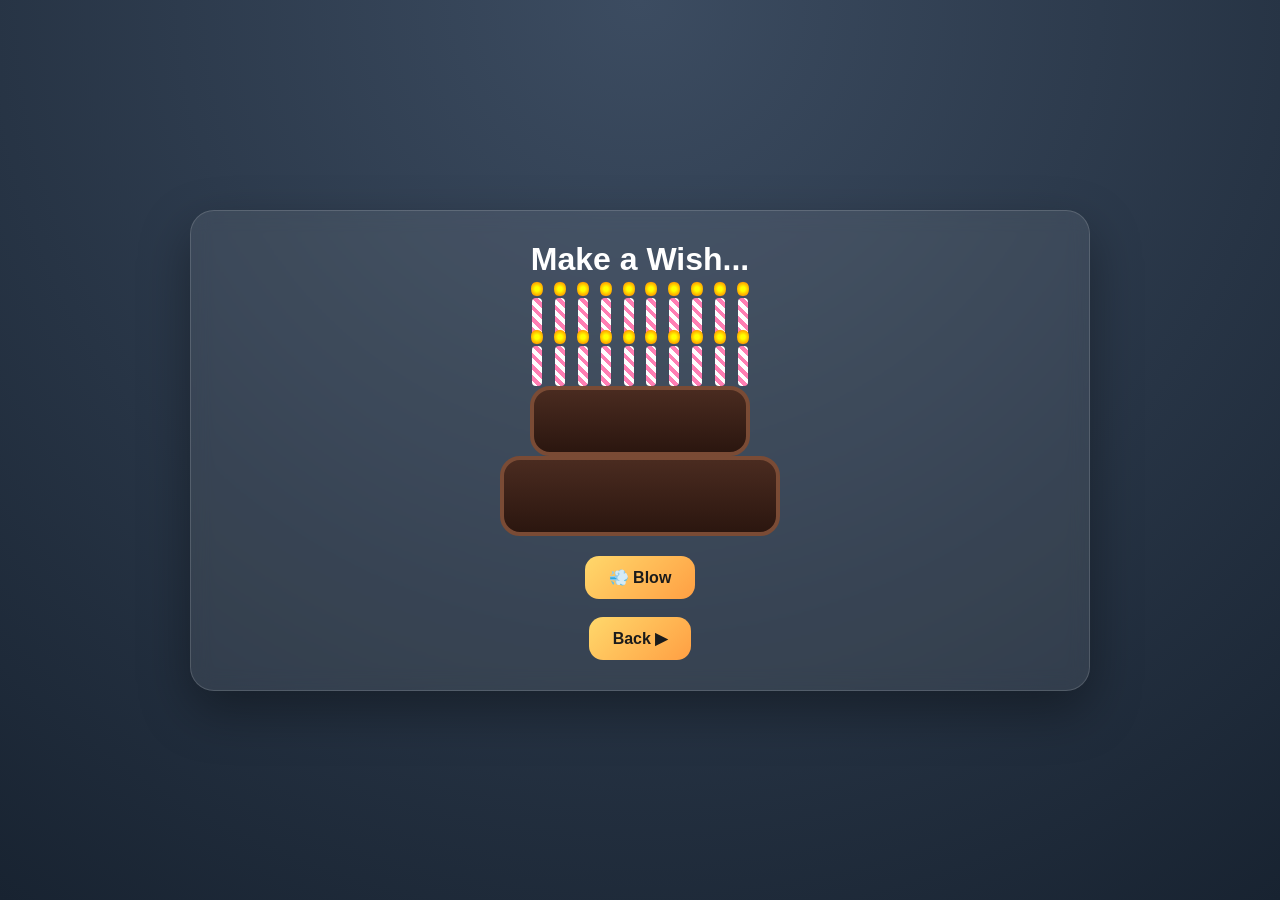
==== page3.html @ 56f773ea "first commit" ====
<!DOCTYPE html>
<html lang="en">
<head>
  <meta charset="UTF-8">
  <meta name="viewport" content="width=device-width, initial-scale=1.0">
  <title>Birthday Cake</title>
  <link rel="stylesheet" href="style.css">
</head>
<body class="center-page">

  <div class="card">
    <div class="wish" id="wishMsg">🎉 Happy Birthday! 🎂</div>
    <h1>Make a Wish...</h1>

    <div class="cake">
      <div class="candles" id="candles"></div>
      <div class="layer layer2"></div>
      <div class="layer layer1"></div>
    </div>

    <button onclick="blowCandles()">💨 Blow</button>
    <br><br>
    <button onclick="location.href='page2.html'">Back ▶</button>
  </div>

  <script src="script.js"></script>
</body>
</html>
---- style.css ----
* {
  margin: 0;
  padding: 0;
  box-sizing: border-box;
}

body {
  font-family: Arial, sans-serif;
  background: radial-gradient(circle at top, #3c4c61, #182331);
  color: white;
  min-height: 100vh;
}

.center-page {
  display: flex;
  justify-content: center;
  align-items: center;
  flex-direction: column;
  padding: 20px;
  text-align: center;
}

.card {
  background: rgba(255, 255, 255, 0.08);
  border: 1px solid rgba(255, 255, 255, 0.15);
  border-radius: 24px;
  padding: 30px;
  box-shadow: 0 20px 50px rgba(0, 0, 0, 0.35);
  backdrop-filter: blur(10px);
  max-width: 900px;
  width: 100%;
}

h1, h2 {
  margin-bottom: 20px;
}

input {
  padding: 12px 16px;
  width: 260px;
  border-radius: 12px;
  border: none;
  outline: none;
  margin: 15px 0;
  font-size: 18px;
  text-align: center;
}

button {
  padding: 12px 24px;
  border: none;
  border-radius: 14px;
  background: linear-gradient(135deg, #ffd86b, #ff9f43);
  color: #1b1b1b;
  font-weight: bold;
  cursor: pointer;
  font-size: 16px;
  transition: 0.25s;
}

button:hover {
  transform: scale(1.05);
}

.error-msg {
  color: #ff6b6b;
  margin-top: 15px;
}

/* LETTERS PAGE */
.letters {
  display: flex;
  gap: 30px;
  flex-wrap: wrap;
  justify-content: center;
  margin-top: 20px;
}

.letter {
  width: 160px;
  height: 120px;
  background: linear-gradient(135deg, #f8f1df, #d8ccb5);
  color: #333;
  border-radius: 16px;
  display: flex;
  justify-content: center;
  align-items: center;
  font-size: 42px;
  font-weight: bold;
  cursor: pointer;
  position: relative;
  box-shadow: 0 10px 25px rgba(0,0,0,0.25);
  transition: 0.3s;
}

.letter:hover {
  transform: translateY(-10px) rotate(-2deg);
}

.letter::before {
  content: "";
  position: absolute;
  top: 0;
  left: 0;
  width: 100%;
  height: 50%;
  background: rgba(255,255,255,0.4);
  clip-path: polygon(0 0, 50% 100%, 100% 0);
  border-radius: 16px 16px 0 0;
}

/* CAKE PAGE */
.cake {
  position: relative;
  margin: 20px 0;
}

.layer {
  margin: 0 auto;
  background: linear-gradient(#4a2b20, #2b160f);
  border-radius: 20px;
  border: 4px solid #7a4b35;
  position: relative;
}

.layer1 {
  width: 280px;
  height: 80px;
}

.layer2 {
  width: 220px;
  height: 70px;
  margin-top: -10px;
}

.candles {
  display: grid;
  grid-template-columns: repeat(10, 1fr);
  gap: 8px;
  width: 220px;
  margin: 0 auto 10px;
}

.candle {
  width: 10px;
  height: 40px;
  background: repeating-linear-gradient(
    45deg,
    #fff,
    #fff 4px,
    #ff7eb3 4px,
    #ff7eb3 8px
  );
  position: relative;
  border-radius: 4px;
  margin: auto;
}

.flame {
  width: 12px;
  height: 18px;
  background: radial-gradient(circle, yellow 20%, orange 60%, transparent 70%);
  border-radius: 50%;
  position: absolute;
  top: -18px;
  left: -1px;
  animation: flicker 0.4s infinite alternate;
}

@keyframes flicker {
  from {
    transform: scale(1) rotate(-2deg);
  }
  to {
    transform: scale(1.1) rotate(2deg);
  }
}

.wish {
  font-size: 42px;
  color: #ffd86b;
  margin-bottom: 15px;
  display: none;
  animation: pop 1s ease forwards;
}

@keyframes pop {
  from {
    transform: scale(0.7);
    opacity: 0;
  }
  to {
    transform: scale(1);
    opacity: 1;
  }
}

/* VIDEO PAGE */
.video-box {
  width: 100%;
  max-width: 800px;
  border-radius: 20px;
  box-shadow: 0 20px 40px rgba(0,0,0,0.4);
}

/* BOOK PAGE */
.book-title {
  margin-bottom: 20px;
}

.book-wrap {
  perspective: 2000px;
  width: min(95vw, 1000px);
  height: 600px;
  position: relative;
}

.book {
  width: 100%;
  height: 100%;
  position: relative;
  transform-style: preserve-3d;
}

.left-static {
  background: #f4efe7;
  color: #222;
  position: absolute;
  left: 0;
  width: 50%;
  height: 100%;
  border-radius: 18px 0 0 18px;
  padding: 30px;
  box-shadow: 0 10px 30px rgba(0,0,0,0.3);
}

.page-sheet {
  width: 50%;
  height: 100%;
  position: absolute;
  right: 0;
  transform-origin: left;
  transform-style: preserve-3d;
  transition: transform 1s ease;
  cursor: pointer;
}

.page-sheet.flipped {
  transform: rotateY(-180deg);
}

.front, .back {
  background: #f4efe7;
  color: #222;
  position: absolute;
  width: 100%;
  height: 100%;
  border-radius: 0 18px 18px 0;
  backface-visibility: hidden;
  padding: 30px;
  box-shadow: 0 10px 30px rgba(0,0,0,0.3);
}

.back {
  transform: rotateY(180deg);
}

.nav-btns {
  margin-top: 20px;
  display: flex;
  justify-content: center;
  gap: 20px;
}

/* =========================
   LETTER PAGE
========================= */

.letter-page-bg {
  min-height: 100vh;
  margin: 0;
  font-family: 'Georgia', serif;
  background: linear-gradient(135deg, #3a2c24, #1e1712, #0f0c09);
  display: flex;
  justify-content: center;
  align-items: center;
  padding: 30px 15px;
}

.letter-container {
  text-align: center;
  width: 100%;
}

.letter-paper {
  max-width: 800px;
  width: 100%;
  margin: auto;
  background: linear-gradient(to bottom, #fffdf7, #f7f0df);
  color: #3b2c22;
  padding: 50px 40px;
  border-radius: 18px;
  box-shadow: 0 20px 50px rgba(0,0,0,0.4);
  border: 2px solid #d9c6a5;
  position: relative;
  line-height: 1.9;
  text-align: left;
}

.letter-paper::before {
  content: "";
  position: absolute;
  top: 0;
  left: 50px;
  width: 2px;
  height: 100%;
  background: rgba(200, 80, 80, 0.25);
}

.letter-title {
  text-align: center;
  font-size: 34px;
  margin-bottom: 30px;
  color: #7a3e2b;
}

.letter-text {
  font-size: 20px;
  margin-bottom: 22px;
  padding-left: 20px;
}

.signature {
  margin-top: 40px;
  font-size: 24px;
  font-weight: bold;
  text-align: right;
  color: #8b3e3e;
}
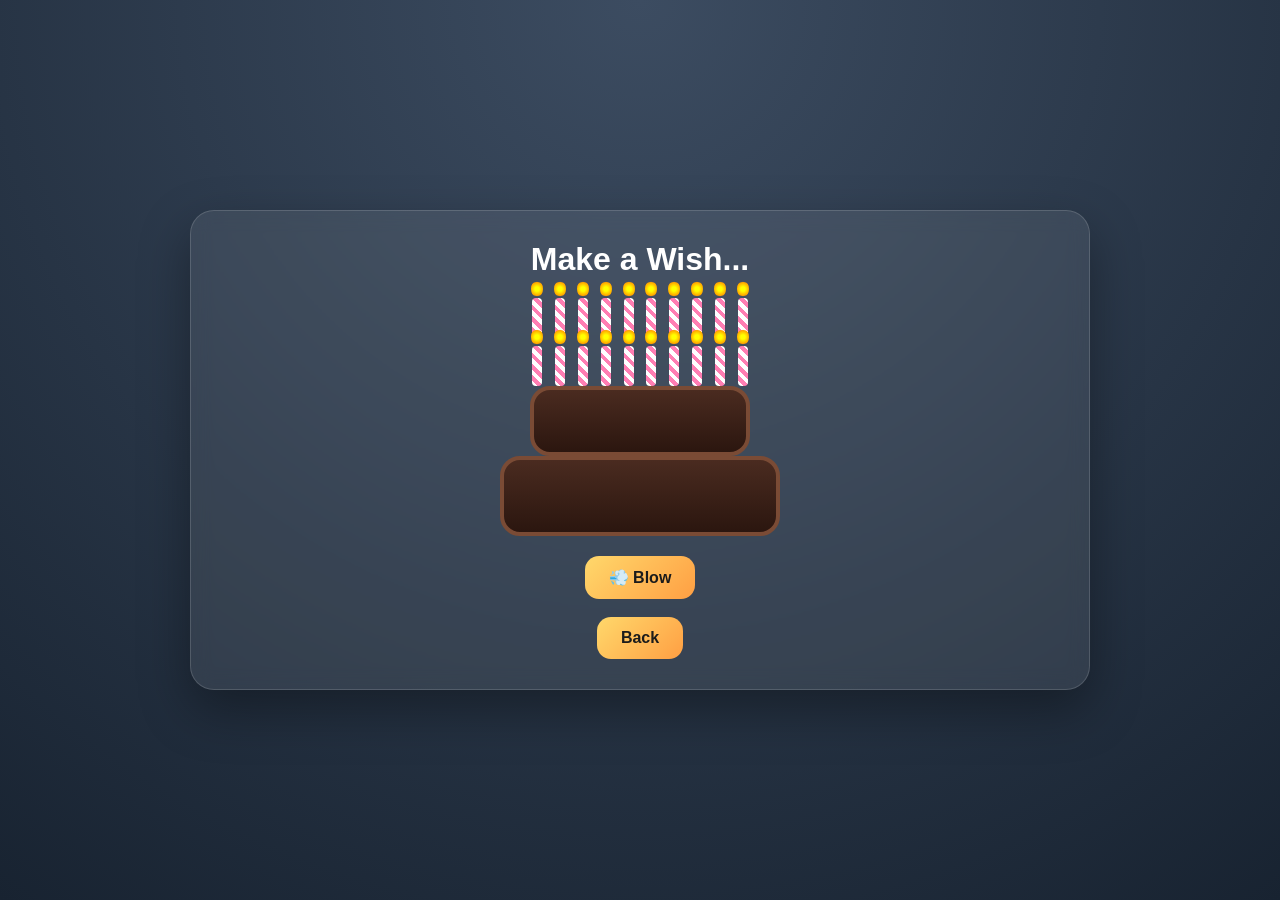
==== commit d9af4a93: "12-04-2026" ====
--- a/page3.html
+++ b/page3.html
@@ -9,7 +9,7 @@
 <body class="center-page">
 
   <div class="card">
-    <div class="wish" id="wishMsg">🎉 Happy Birthday! 🎂</div>
+    <div class="wish" id="wishMsg">🎉 Happy Birthday Sai Kiran! 🎂</div>
     <h1>Make a Wish...</h1>
 
     <div class="cake">
@@ -20,7 +20,7 @@
 
     <button onclick="blowCandles()">💨 Blow</button>
     <br><br>
-    <button onclick="location.href='page2.html'">Back ▶</button>
+    <button onclick="location.href='page2.html'">Back</button>
   </div>
 
   <script src="script.js"></script>
--- a/style.css
+++ b/style.css
@@ -337,4 +337,9 @@
   font-weight: bold;
   text-align: right;
   color: #8b3e3e;
-}+}
+
+
+/* =========================
+   FLIP BOOK
+========================= */
